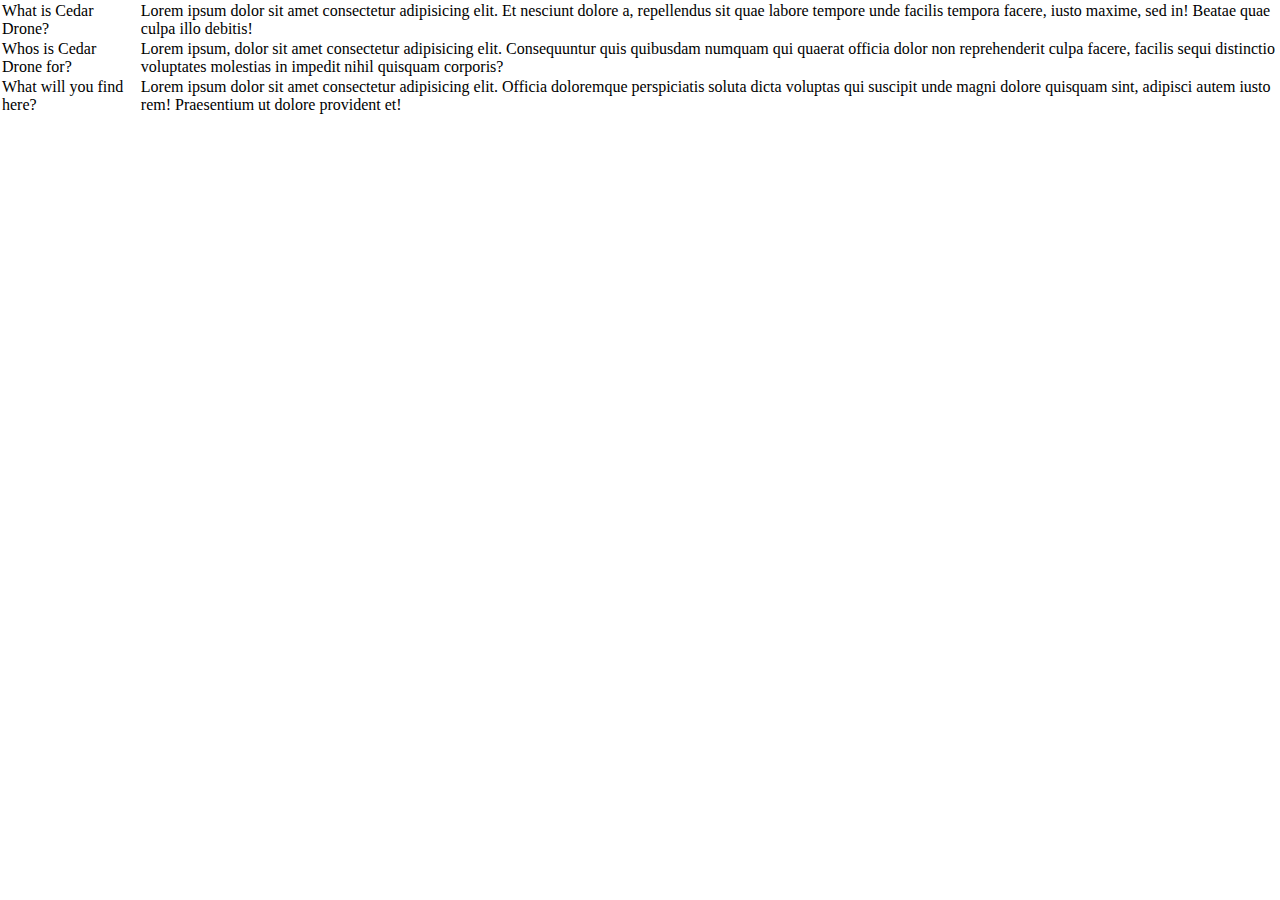
==== index.html @ c2acc693 "init commit" ====
<!DOCTYPE html>
<html lang="en">
<head>
    <meta charset="UTF-8">
    <meta http-equiv="X-UA-Compatible" content="IE=edge">
    <meta name="viewport" content="width=device-width, initial-scale=1.0">
    <title>Cedar Drone</title>
    <link rel="stylesheet" href="style.css">
    <script defer src="https://cdnjs.cloudflare.com/ajax/libs/gsap/3.6.0/gsap.min.js"></script>
    <script defer src="js.js"></script>
</head>
<body>


    <header></header>

    <section class="main">

        <table>
            <tbody>

                <tr>
                    <td>What is Cedar Drone?</td>
                    <td>Lorem ipsum dolor sit amet consectetur adipisicing elit. Et nesciunt dolore a, repellendus sit quae labore tempore unde facilis tempora facere, iusto maxime, sed in! Beatae quae culpa illo debitis!</td>
                </tr>

                <tr>
                    <td>Whos is Cedar Drone for?</td>
                    <td>Lorem ipsum, dolor sit amet consectetur adipisicing elit. Consequuntur quis quibusdam numquam qui quaerat officia dolor non reprehenderit culpa facere, facilis sequi distinctio voluptates molestias in impedit nihil quisquam corporis?</td>
                </tr>

                <tr>
                    <td>What will you find here?</td>
                    <td>Lorem ipsum dolor sit amet consectetur adipisicing elit. Officia doloremque perspiciatis soluta dicta voluptas qui suscipit unde magni dolore quisquam sint, adipisci autem iusto rem! Praesentium ut dolore provident et!</td>
                </tr>
            </tbody>
        </table>

    </section>

    
</body>
</html>
---- style.css ----
* {
  margin: 0;
  padding: 0;
  box-sizing: border-box;
}

#logo {
  width: 100px;
  height: 100px;
  background-color: blue;
}
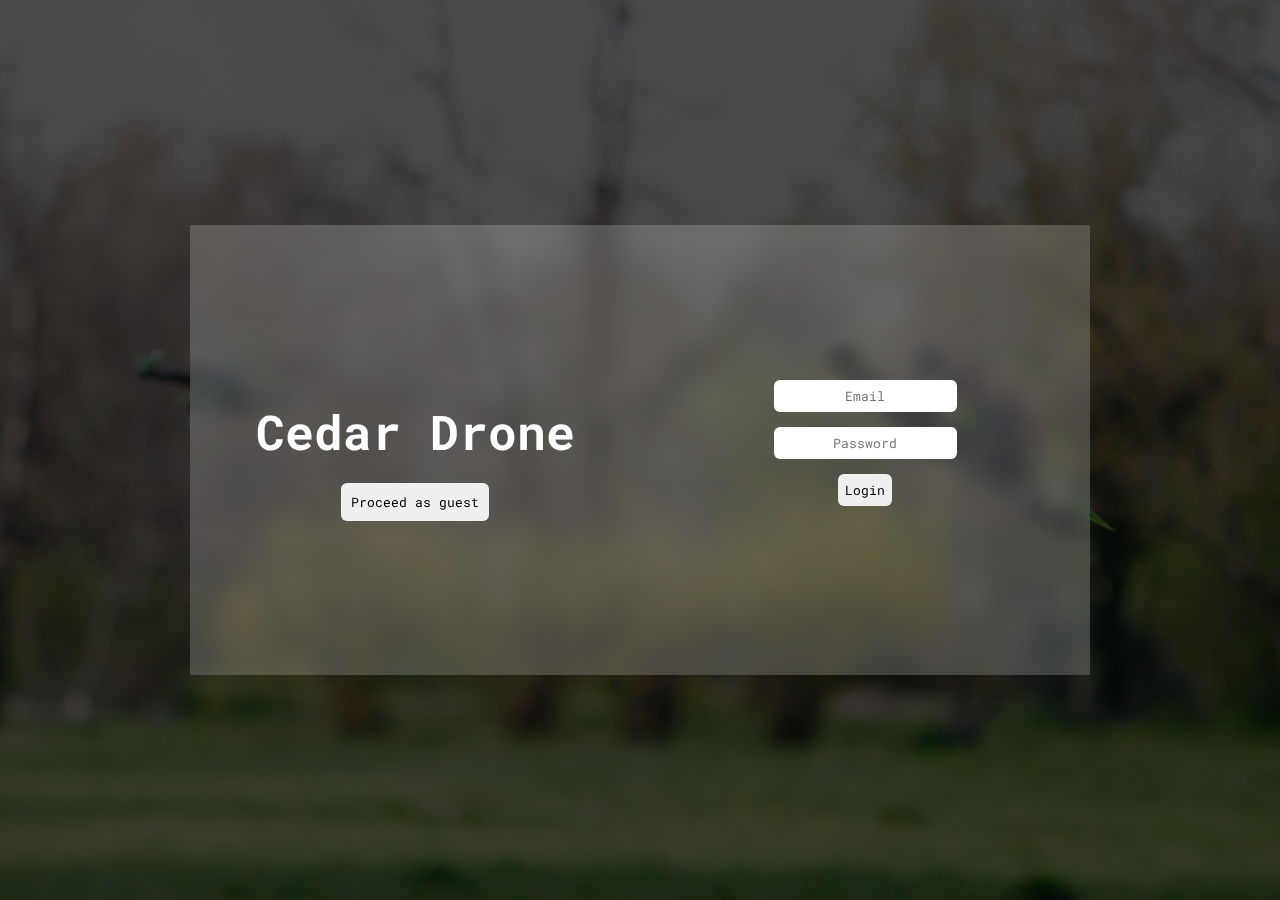
==== commit e41852fd: "complete for turn in" ====
--- a/index.html
+++ b/index.html
@@ -5,39 +5,135 @@
     <meta http-equiv="X-UA-Compatible" content="IE=edge">
     <meta name="viewport" content="width=device-width, initial-scale=1.0">
     <title>Cedar Drone</title>
+    <!-- Tab Icon -->
+    <link rel="shortcut icon" href="assets/drone_vec_1.svg">
+    <!-- Google Fonts -->
+    <link rel="preconnect" href="https://fonts.gstatic.com">
+    <link href="https://fonts.googleapis.com/css2?family=Roboto+Mono:wght@100;200;300;400;500;600;700&display=swap" rel="stylesheet">
+    <!-- Custom style sheet -->
     <link rel="stylesheet" href="style.css">
-    <script defer src="https://cdnjs.cloudflare.com/ajax/libs/gsap/3.6.0/gsap.min.js"></script>
+
+    <!-- gsap CDN
+    <script defer src="https://cdnjs.cloudflare.com/ajax/libs/gsap/3.6.0/gsap.min.js"></script> -->
+    <!-- custome JS -->
     <script defer src="js.js"></script>
+
+    <style>
+
+        
+        main {
+            height: 100vh;
+            background: url(/assets/drone_hero.jpg) center center no-repeat;
+            background-size: cover;
+            position: relative;
+        }
+
+        .header-overlay {
+            position: absolute;
+            height: 100%;
+            width: 100%;
+            background-color: black;
+            opacity: 0.7;
+            z-index: 1;
+        }
+
+        .header-inner {
+            z-index: 5;
+            display: grid;
+            place-content: center;
+            width: 1200px;
+            height: 100%;
+            margin: auto;
+        }
+
+        .header-content {
+            z-index: 10;
+            backdrop-filter: blur(10px);
+            background-color: rgba(255, 255, 255, 0.2);
+            display: flex;
+            justify-content: center;
+            align-items: center;
+
+            width: 900px;
+            height: 450px;
+        }
+
+        .header-left,
+        .header-right {
+            flex: 1;
+        }
+
+        .header-left {
+            display: flex;
+            flex-direction: column;
+            align-items: center;
+            justify-content: space-around;
+        }
+
+        .header-left button {
+            padding: 10px;
+            border-radius: 6px;
+            border-style: none;
+        }
+
+        .header-left button:hover {
+            color: var(--dark);
+            background-color: var(--light);
+        }
+
+
+        .header-left button a {
+            color: black;
+        }
+
+        .hero-copy {
+            font-size: 3em;
+            padding: 20px;
+            color: rgb(255, 255, 255);
+            text-align: center;
+        }
+
+        .login-form {
+            display: flex;
+            flex-direction: column;
+            align-items: center;
+        }
+
+        .login-form > input {
+            padding: 7px;
+            margin-bottom: 15px;
+            text-align: center;
+            border-radius: 6px;
+            border-style: none;
+        }
+
+    </style>
 </head>
 <body>
 
 
-    <header></header>
+    <main>
+        <div class="header-overlay"></div>
+        <div class="header-inner">
+            <section class="header-content">
+                <div class="header-left">
+                    <h1 class="hero-copy">Cedar Drone</h1>
+                    <button><a href="/home.html">Proceed as guest</a></button>
+                </div>
 
-    <section class="main">
 
-        <table>
-            <tbody>
 
-                <tr>
-                    <td>What is Cedar Drone?</td>
-                    <td>Lorem ipsum dolor sit amet consectetur adipisicing elit. Et nesciunt dolore a, repellendus sit quae labore tempore unde facilis tempora facere, iusto maxime, sed in! Beatae quae culpa illo debitis!</td>
-                </tr>
+                <div class="header-right">
+                    <form class="login-form">
+                        <input class="login-input" type="email" placeholder="Email">
+                        <input class="login-input" type="password" placeholder="Password">
+                        <input type="submit" value="Login">
+                    </form>
+                </div>
 
-                <tr>
-                    <td>Whos is Cedar Drone for?</td>
-                    <td>Lorem ipsum, dolor sit amet consectetur adipisicing elit. Consequuntur quis quibusdam numquam qui quaerat officia dolor non reprehenderit culpa facere, facilis sequi distinctio voluptates molestias in impedit nihil quisquam corporis?</td>
-                </tr>
-
-                <tr>
-                    <td>What will you find here?</td>
-                    <td>Lorem ipsum dolor sit amet consectetur adipisicing elit. Officia doloremque perspiciatis soluta dicta voluptas qui suscipit unde magni dolore quisquam sint, adipisci autem iusto rem! Praesentium ut dolore provident et!</td>
-                </tr>
-            </tbody>
-        </table>
-
-    </section>
-
+            </section>
+        </div>
+    </main>
     
 </body>
 </html>--- a/style.css
+++ b/style.css
@@ -1,11 +1,50 @@
+:root {
+  --green: #002a29;
+  --teal: #007a79;
+  --accent: #c7cedf;
+  --offwhite: #d4d4dd;
+  --light: #976f4f;
+  --dark: #4d2a16;
+}
+
 * {
   margin: 0;
   padding: 0;
   box-sizing: border-box;
+  font-family: "Roboto Mono", monospace;
 }
 
-#logo {
-  width: 100px;
-  height: 100px;
-  background-color: blue;
+ul {
+  list-style-type: none;
 }
+
+/* .main-silo {
+  width: 1200px;
+  height: 100%;
+  margin: auto;
+} */
+
+a,
+a:hover,
+a:active {
+  text-decoration: none;
+  color: var(--dark);
+}
+
+footer {
+  display: flex;
+  justify-content: space-around;
+  align-items: center;
+  background-color: var(--teal);
+  height: 200px;
+  border-style: none;
+}
+
+footer input[type="submit"]:hover {
+  color: var(--light);
+  background-color: var(--dark);
+}
+
+footer h5 {
+  font-size: 1.4em;
+}
